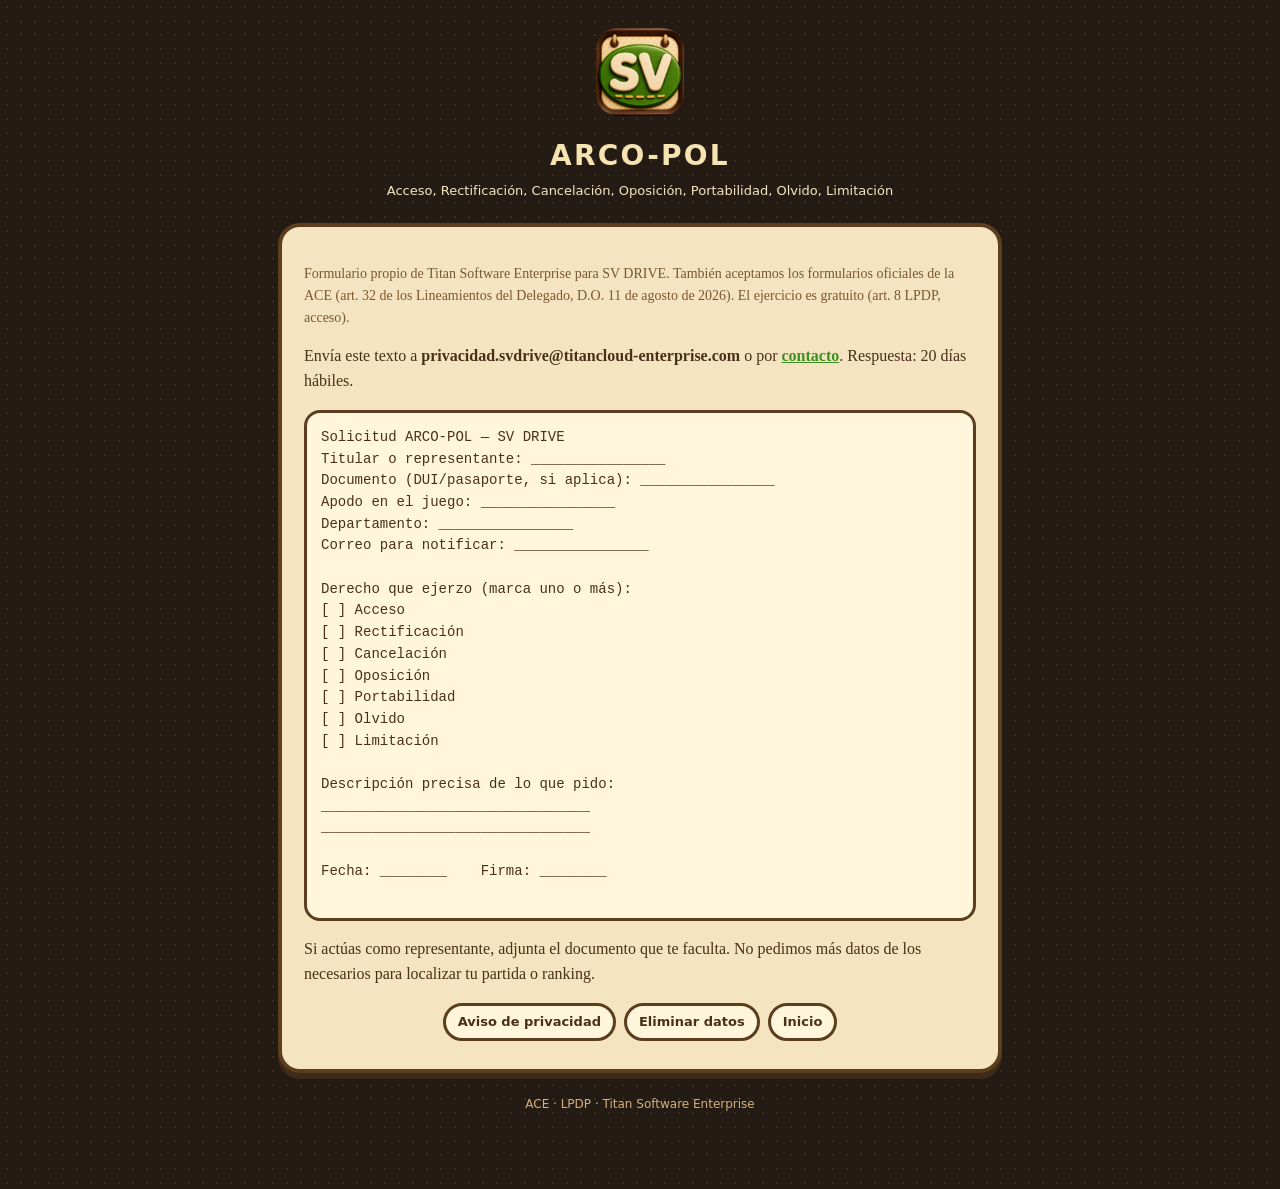
==== arco/index.html @ 9b2e4f41 "SV DRIVE legal site: aviso LPDP, ARCO-POL y contacto" ====
<!DOCTYPE html>
<html lang="es">
<head>
    <meta charset="UTF-8" />
    <meta name="viewport" content="width=device-width, initial-scale=1" />
    <title>Formulario ARCO-POL · SV DRIVE</title>
    <link rel="icon" href="/icon-512.png" />
    <link rel="stylesheet" href="/styles.css" />
</head>
<body>
    <div class="wrap">
        <header class="brand">
            <a href="/"><img src="/icon-512.png" alt="SV DRIVE" /></a>
            <h1 style="color:#F6E3B0">ARCO-POL</h1>
            <p>Acceso, Rectificación, Cancelación, Oposición, Portabilidad, Olvido, Limitación</p>
        </header>
        <main class="card">
            <p class="muted">Formulario propio de Titan Software Enterprise para SV DRIVE. También aceptamos los formularios oficiales de la ACE (art. 32 de los Lineamientos del Delegado, D.O. 11 de agosto de 2026). El ejercicio es gratuito (art. 8 LPDP, acceso).</p>
            <p>Envía este texto a <strong>privacidad.svdrive@titancloud-enterprise.com</strong> o por <a href="/contacto/">contacto</a>. Respuesta: 20 días hábiles.</p>
            <pre style="white-space:pre-wrap;background:#FFF6DC;border:3px solid #5C3D1E;border-radius:16px;padding:14px;font-size:14px;">Solicitud ARCO-POL — SV DRIVE
Titular o representante: ________________
Documento (DUI/pasaporte, si aplica): ________________
Apodo en el juego: ________________
Departamento: ________________
Correo para notificar: ________________

Derecho que ejerzo (marca uno o más):
[ ] Acceso
[ ] Rectificación
[ ] Cancelación
[ ] Oposición
[ ] Portabilidad
[ ] Olvido
[ ] Limitación

Descripción precisa de lo que pido:
________________________________
________________________________

Fecha: ________    Firma: ________
            </pre>
            <p>Si actúas como representante, adjunta el documento que te faculta. No pedimos más datos de los necesarios para localizar tu partida o ranking.</p>
            <p class="nav">
                <a href="/privacidad/">Aviso de privacidad</a>
                <a href="/cuenta/">Eliminar datos</a>
                <a href="/">Inicio</a>
            </p>
        </main>
        <p class="foot">ACE · LPDP · Titan Software Enterprise</p>
    </div>
</body>
</html>
---- styles.css ----
:root {
    --bg: #241C14;
    --paper: #F4E4C1;
    --ink: #4A3018;
    --muted: #7A5830;
    --wood: #5C3D1E;
    --green: #3E8F22;
}

* { box-sizing: border-box; }
html, body { margin: 0; padding: 0; }
body {
    font-family: Georgia, "Times New Roman", serif;
    color: var(--ink);
    background: var(--bg);
    background-image: radial-gradient(rgba(184,148,92,.14) 1.2px, transparent 1.3px);
    background-size: 14px 14px;
    line-height: 1.55;
}

.wrap { max-width: 760px; margin: 0 auto; padding: 28px 18px 64px; }
.brand {
    text-align: center;
    margin-bottom: 22px;
}
.brand img { width: 88px; height: 88px; border-radius: 22px; }
.brand h1 {
    margin: 10px 0 0;
    font-family: system-ui, sans-serif;
    letter-spacing: .08em;
    font-size: 28px;
}
.brand p { margin: 4px 0 0; color: var(--paper); font-family: system-ui, sans-serif; font-size: 13px; }

.card {
    background: var(--paper);
    border: 4px solid var(--wood);
    border-radius: 22px;
    box-shadow: 0 6px 0 rgba(92,61,30,.45);
    padding: 22px 22px 28px;
}

h2 { font-family: system-ui, sans-serif; font-size: 20px; margin: 28px 0 8px; }
h3 { font-family: system-ui, sans-serif; font-size: 16px; margin: 18px 0 6px; }
p, li { font-size: 16px; }
ul { padding-left: 1.2em; }
a { color: var(--green); font-weight: 700; }
.nav { display: flex; flex-wrap: wrap; gap: 8px; justify-content: center; margin: 14px 0 0; }
.nav a {
    background: #FFF6DC;
    border: 3px solid var(--wood);
    border-radius: 999px;
    padding: 6px 12px;
    text-decoration: none;
    color: var(--ink);
    font-family: system-ui, sans-serif;
    font-size: 13px;
}
.foot {
    text-align: center;
    color: #D4B07A;
    font-family: system-ui, sans-serif;
    font-size: 12px;
    margin-top: 22px;
}
.muted { color: var(--muted); font-size: 14px; }
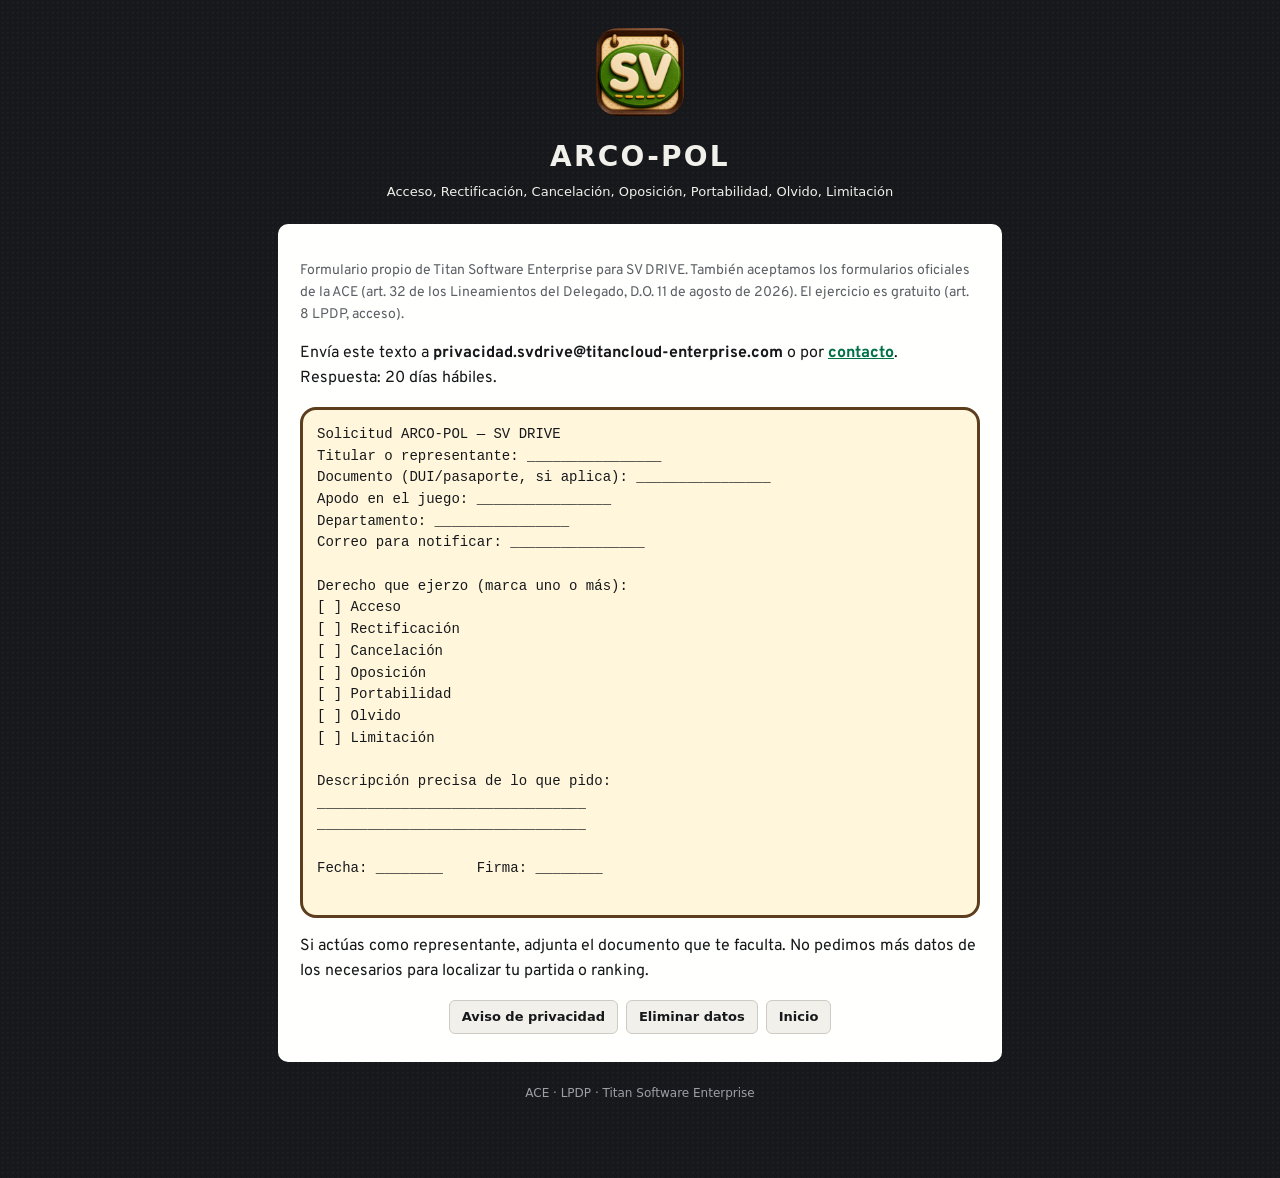
==== commit 56b13d5d: "Test web /test/ y portada nueva (SV DRIVE 2.3.0)" ====
--- a/arco/index.html
+++ b/arco/index.html
@@ -11,7 +11,7 @@
     <div class="wrap">
         <header class="brand">
             <a href="/"><img src="/icon-512.png" alt="SV DRIVE" /></a>
-            <h1 style="color:#F6E3B0">ARCO-POL</h1>
+            <h1 style="color:#F1F0EA">ARCO-POL</h1>
             <p>Acceso, Rectificación, Cancelación, Oposición, Portabilidad, Olvido, Limitación</p>
         </header>
         <main class="card">
--- a/styles.css
+++ b/styles.css
@@ -1,20 +1,25 @@
+@font-face { font-family: Overpass; font-weight: 400; font-style: normal; font-display: swap; src: url('/fonts/overpass-latin-400-normal.woff2') format('woff2'); }
+@font-face { font-family: Overpass; font-weight: 700; font-style: normal; font-display: swap; src: url('/fonts/overpass-latin-700-normal.woff2') format('woff2'); }
+@font-face { font-family: Overpass; font-weight: 900; font-style: normal; font-display: swap; src: url('/fonts/overpass-latin-900-normal.woff2') format('woff2'); }
+
 :root {
-    --bg: #241C14;
-    --paper: #F4E4C1;
-    --ink: #4A3018;
-    --muted: #7A5830;
-    --wood: #5C3D1E;
-    --green: #3E8F22;
+    --bg: #16181B;
+    --paper: #FFFFFD;
+    --ink: #16181B;
+    --muted: #5C6066;
+    --wood: #2D3137;
+    --green: #00704A;
+    --yellow: #F4C21B;
 }
 
 * { box-sizing: border-box; }
 html, body { margin: 0; padding: 0; }
 body {
-    font-family: Georgia, "Times New Roman", serif;
+    font-family: Overpass, system-ui, -apple-system, "Segoe UI", sans-serif;
     color: var(--ink);
     background: var(--bg);
-    background-image: radial-gradient(rgba(184,148,92,.14) 1.2px, transparent 1.3px);
-    background-size: 14px 14px;
+    background-image: radial-gradient(rgba(241,240,234,.035) 1px, transparent 1px);
+    background-size: 5px 5px;
     line-height: 1.55;
 }
 
@@ -30,13 +35,11 @@
     letter-spacing: .08em;
     font-size: 28px;
 }
-.brand p { margin: 4px 0 0; color: var(--paper); font-family: system-ui, sans-serif; font-size: 13px; }
+.brand p { margin: 4px 0 0; color: #F1F0EA; font-family: system-ui, sans-serif; font-size: 13px; }
 
 .card {
     background: var(--paper);
-    border: 4px solid var(--wood);
-    border-radius: 22px;
-    box-shadow: 0 6px 0 rgba(92,61,30,.45);
+    border-radius: 10px;
     padding: 22px 22px 28px;
 }
 
@@ -47,9 +50,9 @@
 a { color: var(--green); font-weight: 700; }
 .nav { display: flex; flex-wrap: wrap; gap: 8px; justify-content: center; margin: 14px 0 0; }
 .nav a {
-    background: #FFF6DC;
-    border: 3px solid var(--wood);
-    border-radius: 999px;
+    background: #F1F0EA;
+    border: 1px solid #CDCBC4;
+    border-radius: 6px;
     padding: 6px 12px;
     text-decoration: none;
     color: var(--ink);
@@ -58,7 +61,7 @@
 }
 .foot {
     text-align: center;
-    color: #D4B07A;
+    color: #9CA0A6;
     font-family: system-ui, sans-serif;
     font-size: 12px;
     margin-top: 22px;
